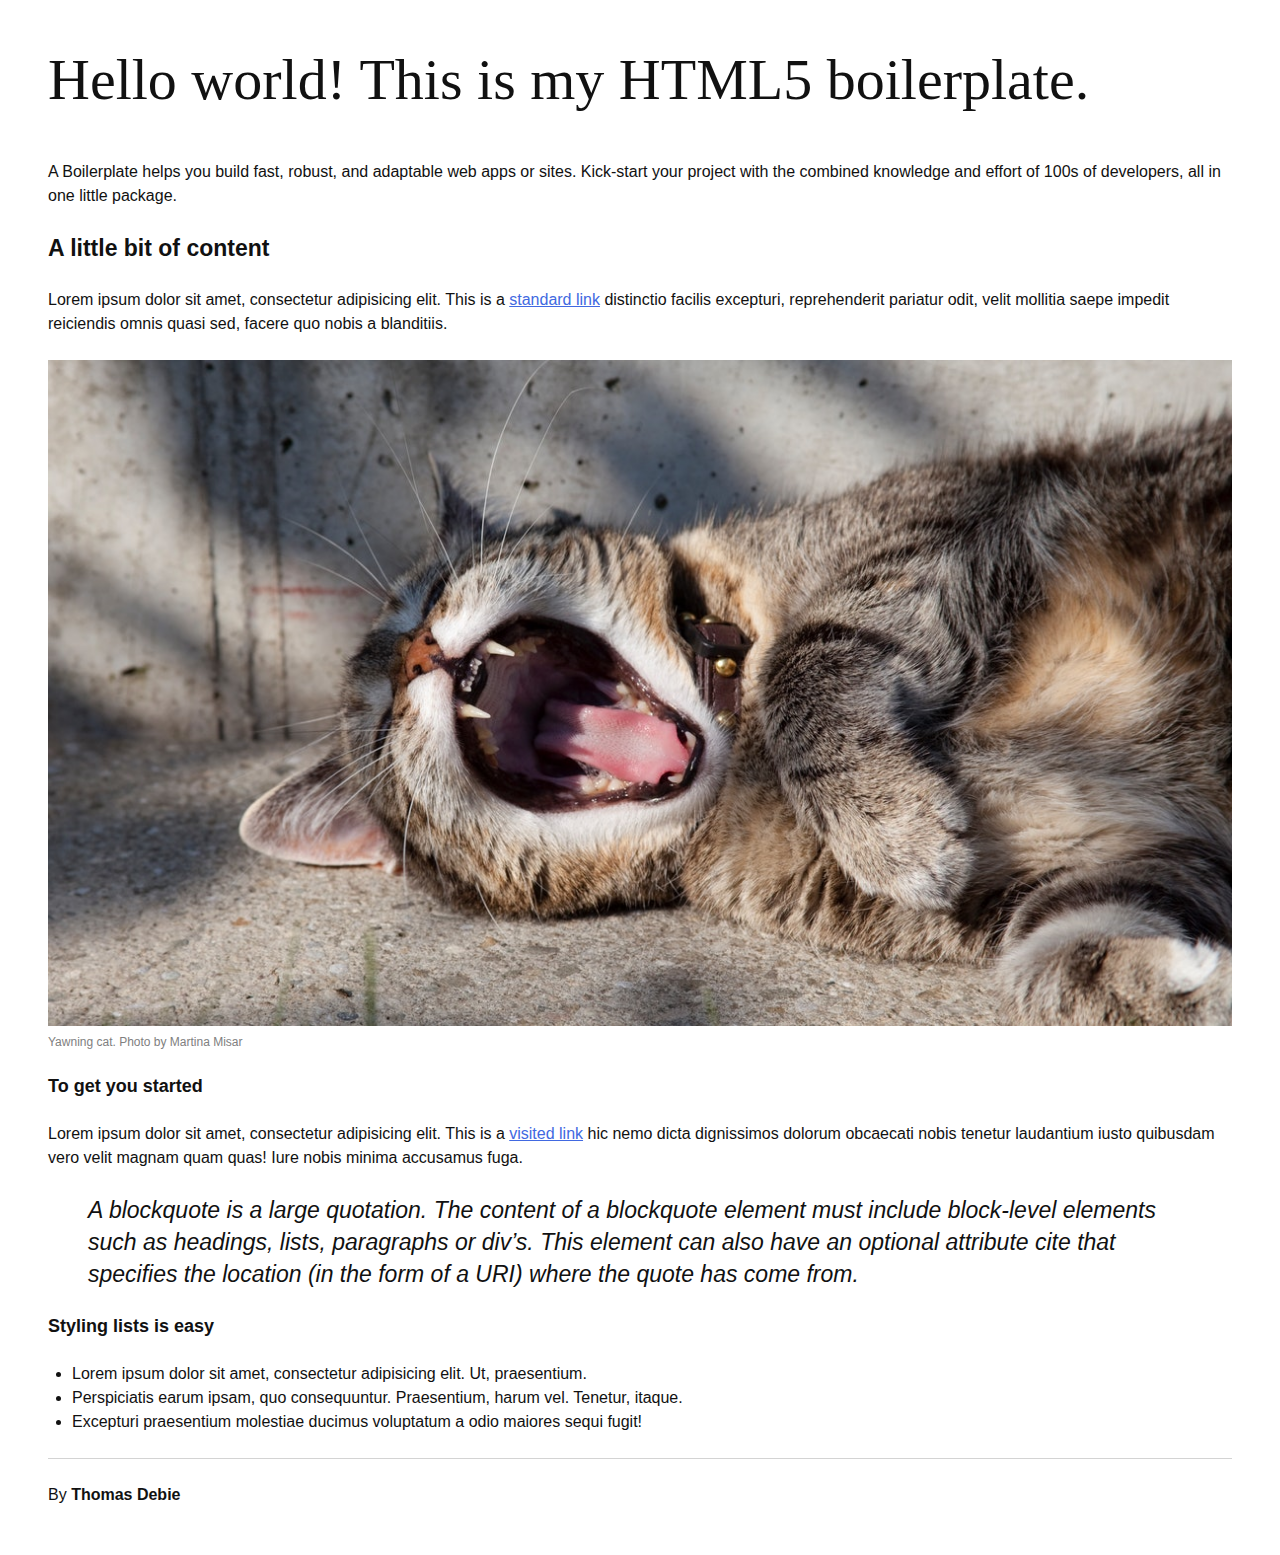
==== test_folder/index.html @ 313b7f8d "add test folder" ====
<!doctype html>
<html lang="en">
    <head>
        <meta charset="utf-8">
        <meta http-equiv="x-ua-compatible" content="ie=edge">
        <title>Thomas Debie - HTML5 Boilerplate</title>
        <meta name="description" content="This is my HTML5 boilerplate.">
        <meta name="viewport" content="width=device-width, initial-scale=1.0">
        <link rel="icon" type="image/png" sizes="32x32" href="/favicon-32x32.png">
        <link rel="icon" type="image/png" sizes="16x16" href="/favicon-16x16.png">
        <link rel="stylesheet" href="css/normalize.css">
        <link rel="stylesheet" href="css/screen.css">
    </head>
    <body>
        <header>
            <h1>Hello world! This is my HTML5 boilerplate.</h1>
            <p>A Boilerplate helps you build fast, robust, and adaptable web apps or sites. Kick-start your project with the combined knowledge and effort of 100s of developers, all in one little package.</p>
        </header>
        <h2>
            A little bit of content
        </h2>
        <p>
            Lorem ipsum dolor sit amet, consectetur adipisicing elit. This is a <a href="test.com">standard link</a> distinctio facilis excepturi, reprehenderit pariatur odit, velit mollitia saepe impedit reiciendis omnis quasi sed, facere quo nobis a blanditiis.
        </p>
        <figure>
          <img src="img/yawning-cat.jpeg" alt="This is a picture of a yawning cat">
          <figcaption>Yawning cat. Photo by Martina Misar</figcaption>
        </figure>
        <h3>
            To get you started
        </h3>
        <p>
            Lorem ipsum dolor sit amet, consectetur adipisicing elit. This is a <a href="https://www.google.com">visited link</a> hic nemo dicta dignissimos dolorum obcaecati nobis tenetur laudantium iusto quibusdam vero velit magnam quam quas! Iure nobis minima accusamus fuga.
        </p>
        <blockquote cite="http://www.htmldog.com/reference/htmltags/blockquote/">
            <p>
                A blockquote is a large quotation. The content of a blockquote element must include block-level elements such as headings, lists, paragraphs or div’s. This element can also have an optional attribute cite that specifies the location (in the form of a URI) where the quote has come from.
            </p>
        </blockquote>
        <h3>
            Styling lists is easy
        </h3>
        <ul>
          <li>Lorem ipsum dolor sit amet, consectetur adipisicing elit. Ut, praesentium.</li>
          <li>Perspiciatis earum ipsam, quo consequuntur. Praesentium, harum vel. Tenetur, itaque.</li>
          <li>Excepturi praesentium molestiae ducimus voluptatum a odio maiores sequi fugit!</li>
        </ul>
        <hr>
        <footer>
            <p>By <strong>Thomas Debie</strong></p>
        </footer>
    </body>
</html>
---- test_folder/css/screen.css ----
/*
    Elements: Page
    ---
    Default markup for page level elements
*/

html {
  -webkit-font-smoothing: antialiased;
  -moz-osx-font-smoothing: grayscale;
  font-size: 16px;
  line-height: 1.5;
  font-family: "Helvetica Neue", Helvetica, arial, sans-serif;
  color: #111;
  padding: 24px 24px 0;
  box-sizing: border-box;

}

/*
 * Remove text-shadow in selection highlight:
 * https://twitter.com/miketaylr/status/12228805301
 *
 * Customize the background color to match your design.
 */

::-moz-selection {
  background: #E85E00;
  color: white;
  text-shadow: none;

}

::selection {
background: #E85E00;
color: white;
text-shadow: none;
}
/*
    Elements: Images
    ---
    Default markup for images to make them responsive
*/

img {
  max-width: 100%;
  vertical-align: top;

}
/*
    Elements: typography
    ---
    Default markup for typographic elements
*/

h1 {
  font-family: "Times New Roman", serif;
  font-size: 36px;
  font-weight: normal;
  line-height: 40px;
  margin: 0 0 48px;

}

h2 {
  font-size: 23px;
  line-height: 32px;
  margin: 0 0 24px;

}

h3 {
  font-size: 18px;
  line-height: 24px;
  margin: 0 0 24px;

}

h4,
h5,
h6 {
  font-size: 16px;
  line-height: 24px;
  margin: 0 0 24px;

}

p,
ol,
ul,
dl,
table,
address,
figure {
  margin: 0 0 24px;

}

ul,
ol {
  padding-left: 24px;

}

li ul,
li ol{
  margin-bottom: 0;

}

blockquote {
  font-style: italic;
  font-size: 23px;
  line-height: 32px;
  margin: 0 0 24px
  font-family: "Times New Roman", serif;

}

blockquote * {
  font-size: inherit;
  line-height: inherit;
}

figcaption {
  font-size: 12px;
  line-height: 16px;
  padding-top: 8px;
  color: Grey;

}

hr {
  border: 0;
  height: 1px;
  background: LightGrey;
  margin: 0 0 24px;

}

a {
  color: RoyalBlue;
  transition: all .1s ease-in-out;

}


a:visited,
a:active {
  color: BlueViolet;

}

a:hover,
a:focus {
  color: Crimson;

}

/*
    Media Queries
    ---
    EXAMPLE Media Queries for Responsive Design.
    These examples override the primary ('mobile first') styles.
    Modify as content requires.
*/


/* Extra small devices (portrait phones, less than 576px)
   No media query since this is the default in Bootstrap
*/

/* Small devices (landscape phones, 576px and up) */
@media (min-width: 576px) {

}

/* Medium devices (tablets, 768px and up) */
@media (min-width: 768px) {
  html {
    padding: 48px 48px 24px;
  }
  h1 {
    font-size: 58px;
    line-height: 64px;
  }

}

/* Large devices (landscape tablets, desktops, 992px and up) */
@media (min-width: 992px) {

}

/* Extra large devices (large desktops, 1200px and up) */
@media (min-width: 1200px) {

}
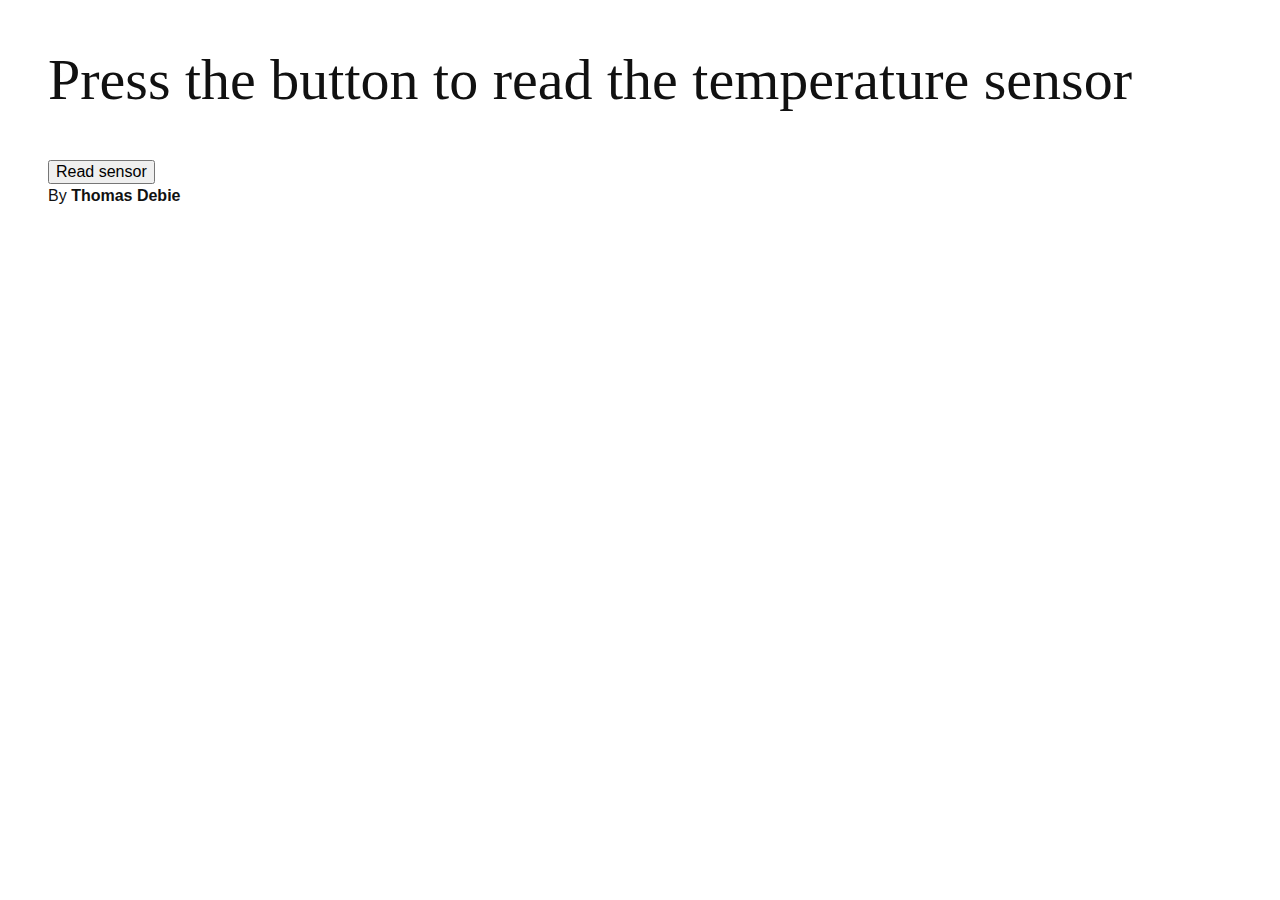
==== commit 8164b637: "base for test page" ====
--- a/test_folder/index.html
+++ b/test_folder/index.html
@@ -10,42 +10,13 @@
         <link rel="icon" type="image/png" sizes="16x16" href="/favicon-16x16.png">
         <link rel="stylesheet" href="css/normalize.css">
         <link rel="stylesheet" href="css/screen.css">
+        <script defer src="script/script.js"></script>
     </head>
     <body>
         <header>
-            <h1>Hello world! This is my HTML5 boilerplate.</h1>
-            <p>A Boilerplate helps you build fast, robust, and adaptable web apps or sites. Kick-start your project with the combined knowledge and effort of 100s of developers, all in one little package.</p>
+            <h1>Press the button to read the temperature sensor</h1>
         </header>
-        <h2>
-            A little bit of content
-        </h2>
-        <p>
-            Lorem ipsum dolor sit amet, consectetur adipisicing elit. This is a <a href="test.com">standard link</a> distinctio facilis excepturi, reprehenderit pariatur odit, velit mollitia saepe impedit reiciendis omnis quasi sed, facere quo nobis a blanditiis.
-        </p>
-        <figure>
-          <img src="img/yawning-cat.jpeg" alt="This is a picture of a yawning cat">
-          <figcaption>Yawning cat. Photo by Martina Misar</figcaption>
-        </figure>
-        <h3>
-            To get you started
-        </h3>
-        <p>
-            Lorem ipsum dolor sit amet, consectetur adipisicing elit. This is a <a href="https://www.google.com">visited link</a> hic nemo dicta dignissimos dolorum obcaecati nobis tenetur laudantium iusto quibusdam vero velit magnam quam quas! Iure nobis minima accusamus fuga.
-        </p>
-        <blockquote cite="http://www.htmldog.com/reference/htmltags/blockquote/">
-            <p>
-                A blockquote is a large quotation. The content of a blockquote element must include block-level elements such as headings, lists, paragraphs or div’s. This element can also have an optional attribute cite that specifies the location (in the form of a URI) where the quote has come from.
-            </p>
-        </blockquote>
-        <h3>
-            Styling lists is easy
-        </h3>
-        <ul>
-          <li>Lorem ipsum dolor sit amet, consectetur adipisicing elit. Ut, praesentium.</li>
-          <li>Perspiciatis earum ipsam, quo consequuntur. Praesentium, harum vel. Tenetur, itaque.</li>
-          <li>Excepturi praesentium molestiae ducimus voluptatum a odio maiores sequi fugit!</li>
-        </ul>
-        <hr>
+        <button type="button" id="button">Read sensor</button>
         <footer>
             <p>By <strong>Thomas Debie</strong></p>
         </footer>
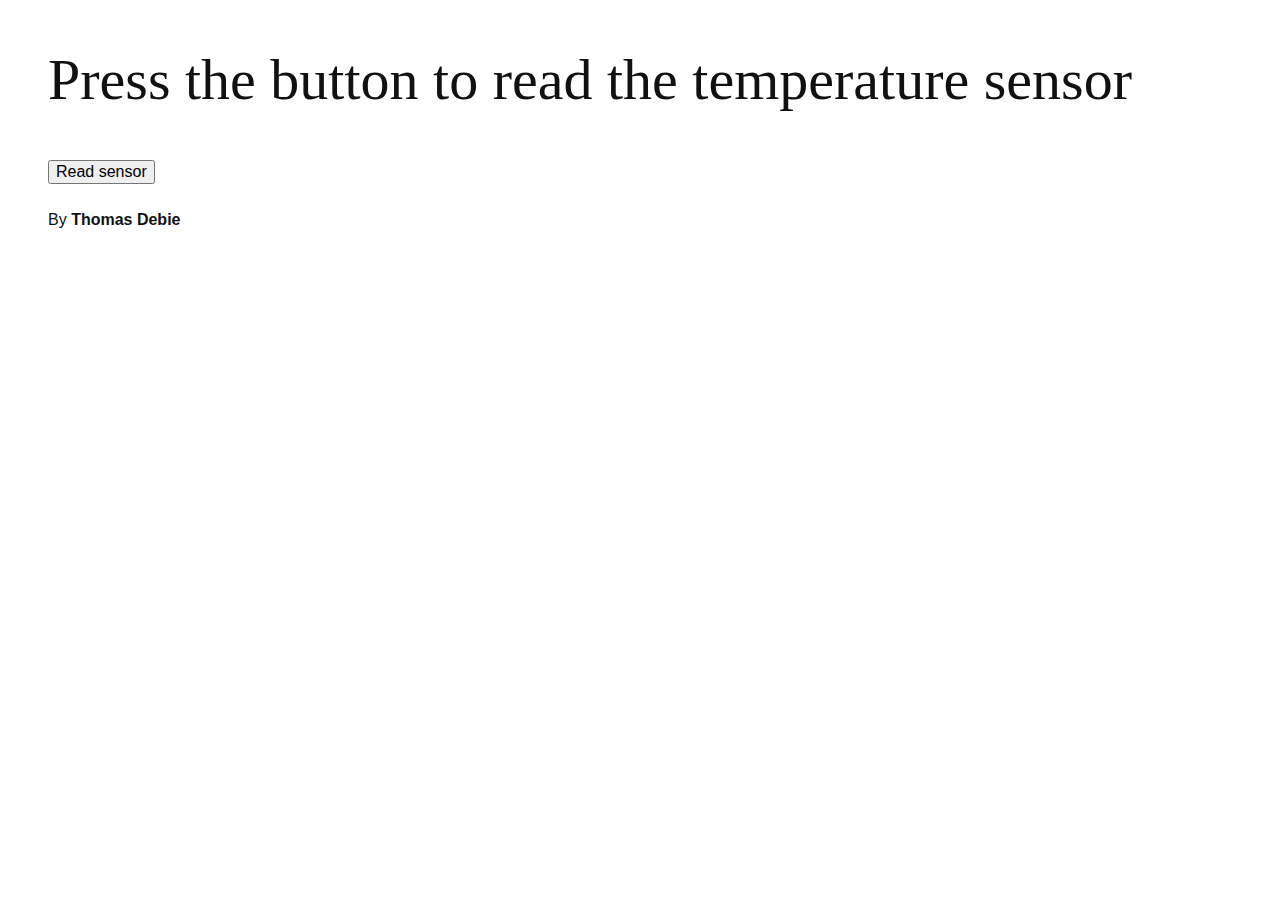
==== commit 67096efc: "test: get temperature from backend" ====
--- a/test_folder/index.html
+++ b/test_folder/index.html
@@ -10,6 +10,7 @@
         <link rel="icon" type="image/png" sizes="16x16" href="/favicon-16x16.png">
         <link rel="stylesheet" href="css/normalize.css">
         <link rel="stylesheet" href="css/screen.css">
+        <script defer src="script/dataHandler.js"></script>
         <script defer src="script/script.js"></script>
     </head>
     <body>
@@ -17,6 +18,7 @@
             <h1>Press the button to read the temperature sensor</h1>
         </header>
         <button type="button" id="button">Read sensor</button>
+        <p id="temperature"></p>
         <footer>
             <p>By <strong>Thomas Debie</strong></p>
         </footer>
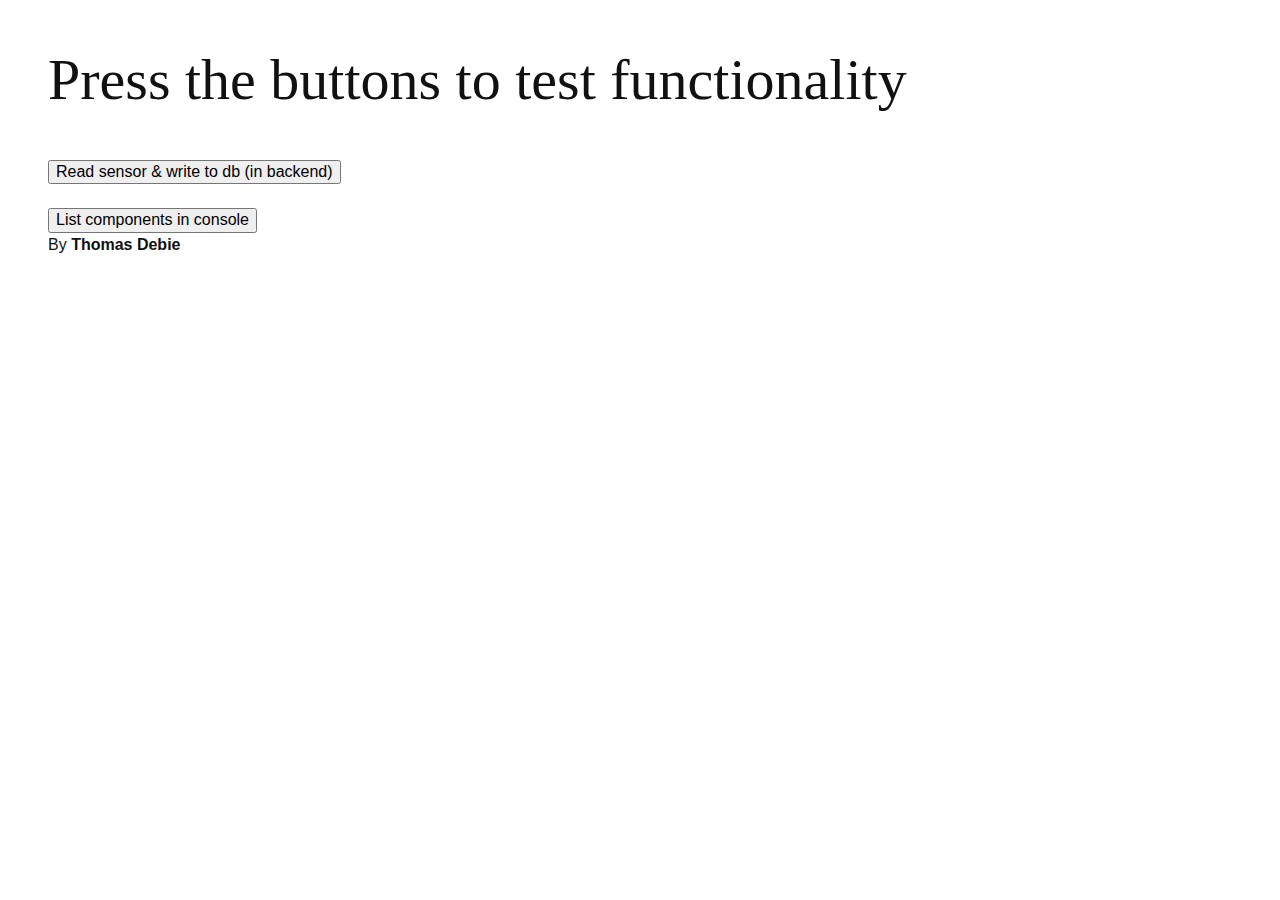
==== commit ac952a9b: "test: add database test" ====
--- a/test_folder/index.html
+++ b/test_folder/index.html
@@ -15,10 +15,11 @@
     </head>
     <body>
         <header>
-            <h1>Press the button to read the temperature sensor</h1>
+            <h1>Press the buttons to test functionality</h1>
         </header>
-        <button type="button" id="button">Read sensor</button>
+        <button type="button" id="button">Read sensor & write to db (in backend)</button>
         <p id="temperature"></p>
+        <button type="button" id="buttoncomponents">List components in console</button>
         <footer>
             <p>By <strong>Thomas Debie</strong></p>
         </footer>
